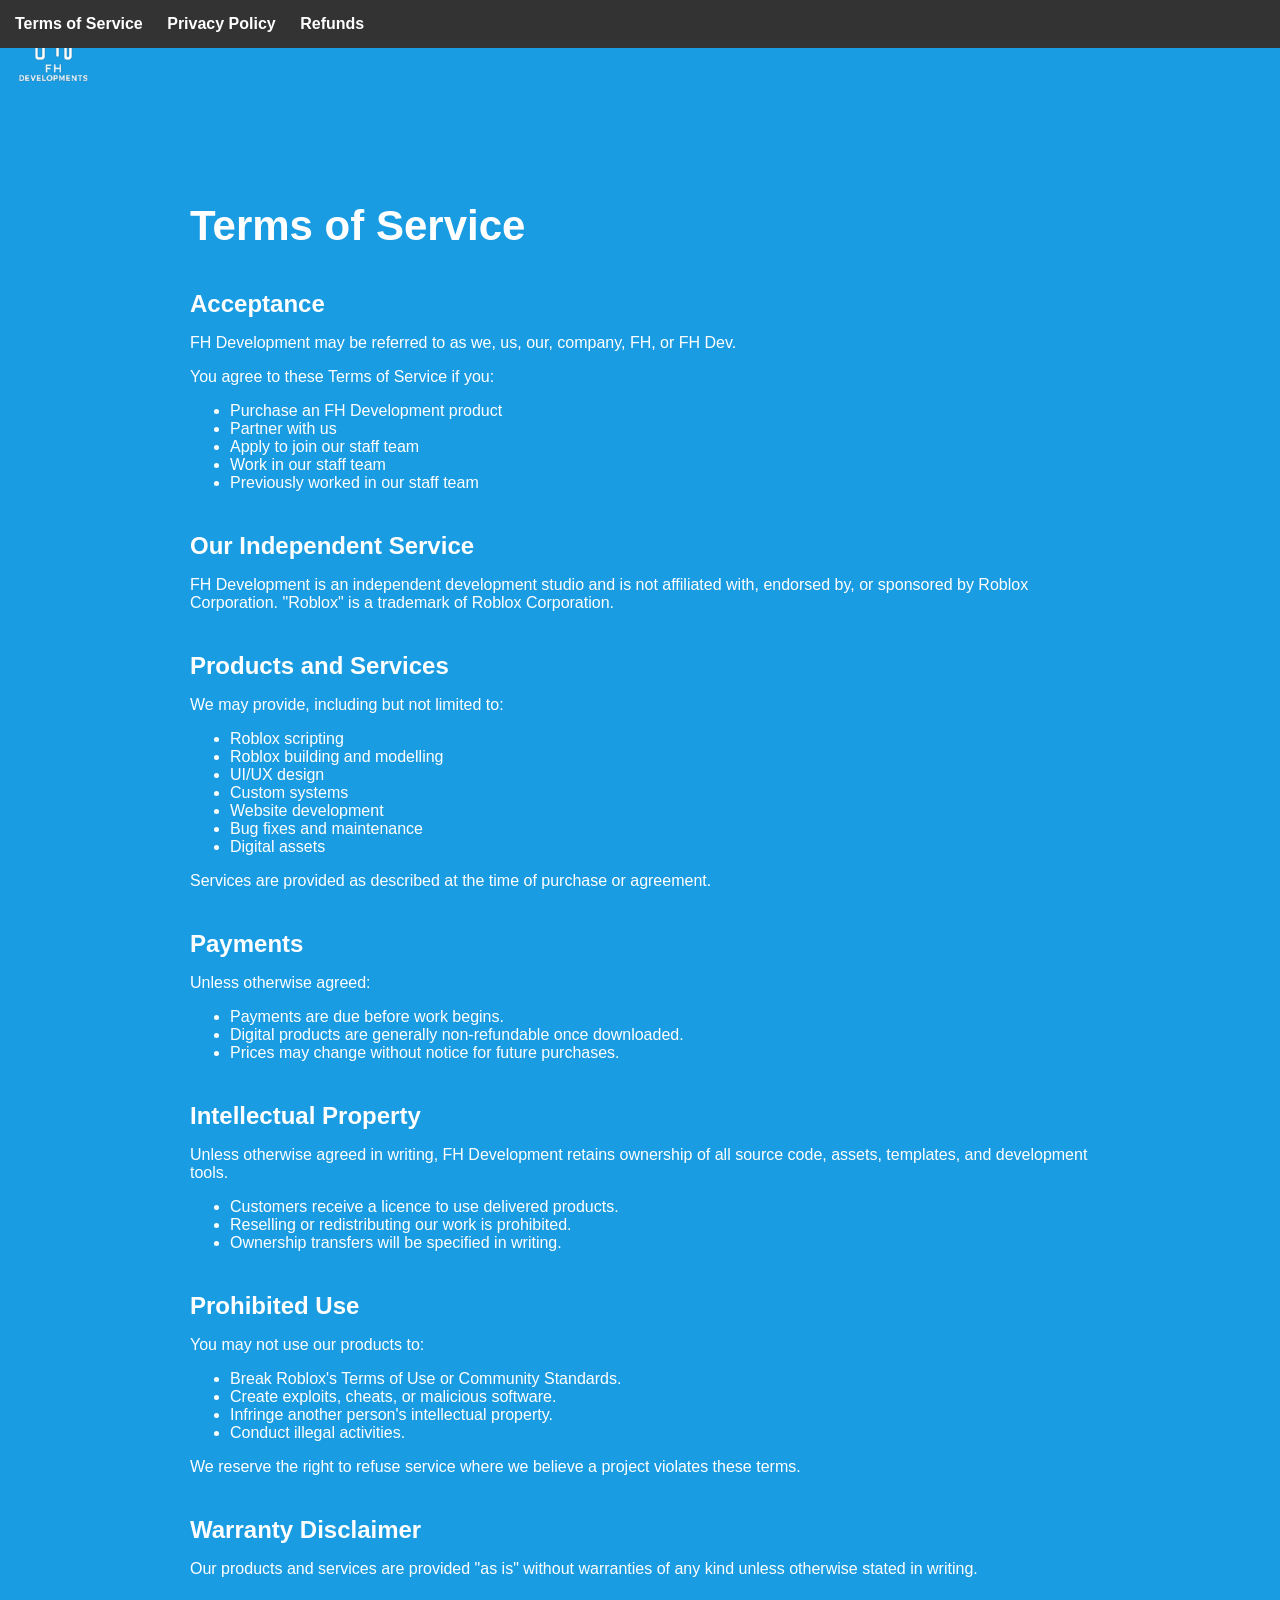
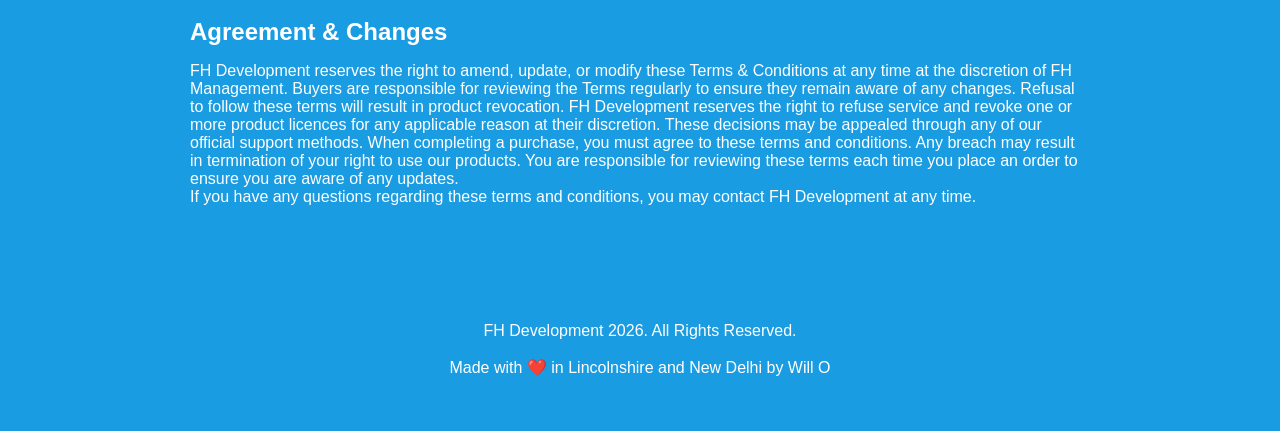
==== index.html @ 1bd392b0 "Remove duplicate page title in index.html Removed duplicate 'Terms of Service' title." ====
<!DOCTYPE html>
<html lang="en">
<head>
    <meta charset="UTF-8">
    <meta name="viewport" content="width=device-width, initial-scale=1.0">
    <title>FH Development - Legal | Terms of Service</title>

    <meta name="theme-color" content="#478ac9">
    <meta property="og:title" content="Terms of Service">
    <meta property="og:type" content="website">

    <link rel="stylesheet" href="styles.css">
</head>

<body>

<nav class="navbar">
    <a href="#">Terms of Service</a>
    <a href="calls.html">Privacy Policy</a>
    <a href="units.html">Refunds</a>
</nav>

<a href="index.html" class="logo">
    <img src="images/Real_White_Logo.png" alt="FH Development Logo">
</a>

<main class="content">

    <div class="page-title">Terms of Service</div>

        <div class="section">
            <div class="section-title">Acceptance</div>

            <p>FH Development may be referred to as we, us, our, company, FH, or FH Dev.</p>

            <p>You agree to these Terms of Service if you:</p>

            <ul>
                <li>Purchase an FH Development product</li>
                <li>Partner with us</li>
                <li>Apply to join our staff team</li>
                <li>Work in our staff team</li>
                <li>Previously worked in our staff team</li>
            </ul>
        </div>

        <div class="section">
            <div class="section-title">Our Independent Service</div>

            <p>
                FH Development is an independent development studio and is not affiliated
                with, endorsed by, or sponsored by Roblox Corporation. "Roblox" is a
                trademark of Roblox Corporation.
            </p>
        </div>

        <div class="section">
            <div class="section-title">Products and Services</div>

            <p>We may provide, including but not limited to:</p>

            <ul>
                <li>Roblox scripting</li>
                <li>Roblox building and modelling</li>
                <li>UI/UX design</li>
                <li>Custom systems</li>
                <li>Website development</li>
                <li>Bug fixes and maintenance</li>
                <li>Digital assets</li>
            </ul>

            <p>
                Services are provided as described at the time of purchase or agreement.
            </p>
        </div>

        <div class="section">
            <div class="section-title">Payments</div>

            <p>
                Unless otherwise agreed:
            </p>

            <ul>
                <li>Payments are due before work begins.</li>
                <li>Digital products are generally non-refundable once downloaded.</li>
                <li>Prices may change without notice for future purchases.</li>
            </ul>
        </div>

        <div class="section">
            <div class="section-title">Intellectual Property</div>

            <p>
                Unless otherwise agreed in writing, FH Development retains ownership of
                all source code, assets, templates, and development tools.
            </p>

            <ul>
                <li>Customers receive a licence to use delivered products.</li>
                <li>Reselling or redistributing our work is prohibited.</li>
                <li>Ownership transfers will be specified in writing.</li>
            </ul>
        </div>

        <div class="section">
            <div class="section-title">Prohibited Use</div>

            <p>You may not use our products to:</p>

            <ul>
                <li>Break Roblox's Terms of Use or Community Standards.</li>
                <li>Create exploits, cheats, or malicious software.</li>
                <li>Infringe another person's intellectual property.</li>
                <li>Conduct illegal activities.</li>
            </ul>

            <p>
                We reserve the right to refuse service where we believe a project violates
                these terms.
            </p>
        </div>

        <div class="section">
            <div class="section-title">Warranty Disclaimer</div>

            <p>
                Our products and services are provided "as is" without warranties of any
                kind unless otherwise stated in writing.
            </p>
        </div>
		
		<div class="section">
            <div class="section-title">Agreement & Changes</div>

            <p>
                FH Development reserves the right to amend, update, or modify these Terms & Conditions at any time at the discretion of FH Management. Buyers are responsible for reviewing the Terms regularly to ensure they remain aware of any changes. Refusal to follow these terms will result in product revocation. FH Development reserves the right to refuse service and revoke one or more product licences for any applicable reason at their discretion. These decisions may be appealed through any of our official support methods. When completing a purchase, you must agree to these terms and conditions. Any breach may result in termination of your right to use our products. You are responsible for reviewing these terms each time you place an order to ensure you are aware of any updates. <br>If you have any questions regarding these terms and conditions, you may contact FH Development at any time.
            </p>
        </div>

    </main>

    <footer class="footer">
        <p>
            FH Development 2026. All Rights Reserved.
            <br><br>
            Made with ❤️ in Lincolnshire and New Delhi by Will O
        </p>
    </footer>

</body>
</html>
---- styles.css ----
body {
    font-family: Inter, sans-serif;
	background-color: #1a9ce2;
	color: #fff;
}

.page-title {
    font-size: 42px;
    font-weight: 700;
    color: #fff;
}

.section-title {
    font-size: 24px;
    font-weight: 600;
    color: #fff;
    margin-top: 40px;
    margin-bottom: 12px;
}

.section {
    margin-bottom: 30px;
}

.logo img {
    width: 90px;
}

.content {
    max-width: 900px;
    margin: 0 auto;
    padding: 100px 40px 40px;
}

.footer {
    text-align: center;
    padding: 30px;
}

.navbar {
    position: absolute;
    top: 0;
    left: 0;
    background-color: #333;
    padding: 15px;
    width: 100%;
    box-sizing: border-box;
}

.navbar a {
    color: white;
    text-decoration: none;
    margin-right: 20px;
    font-family: Arial, sans-serif;
    font-weight: bold;
}

.navbar a:hover {
    color: #00bfff;
}
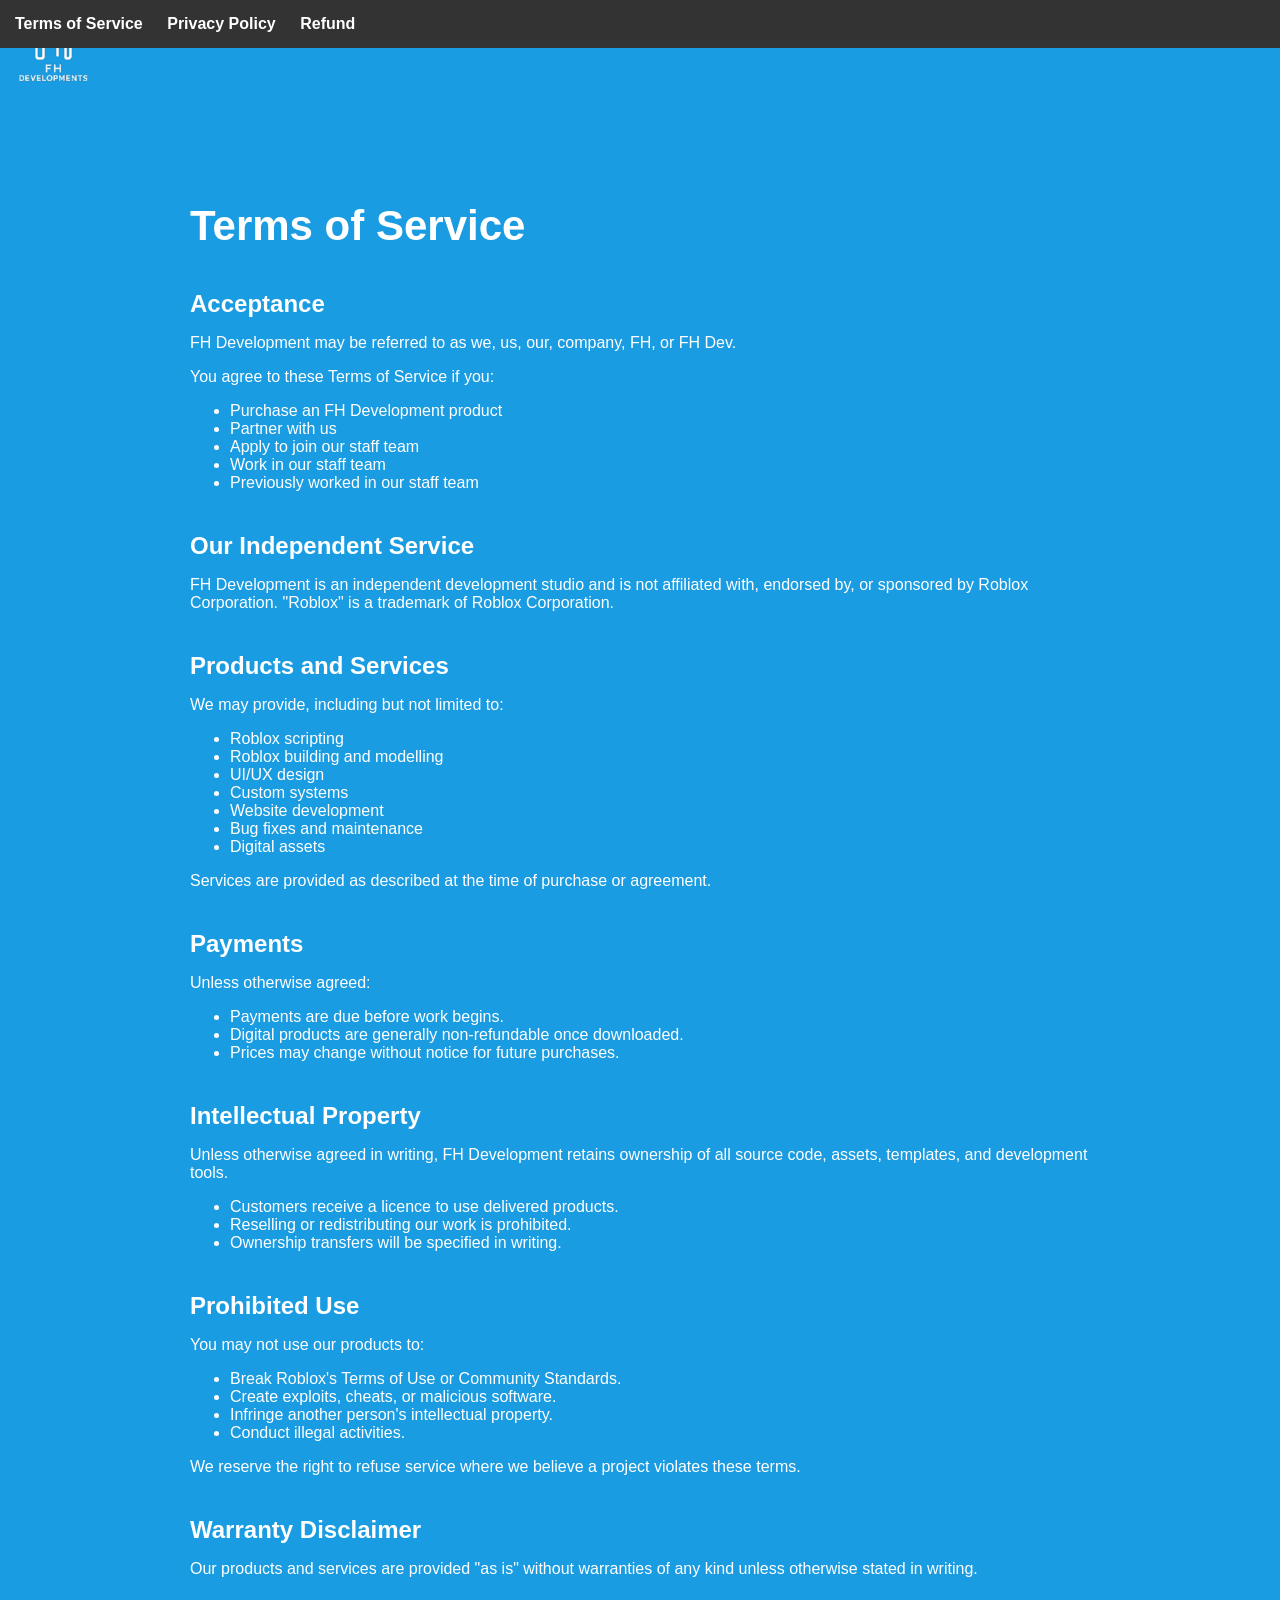
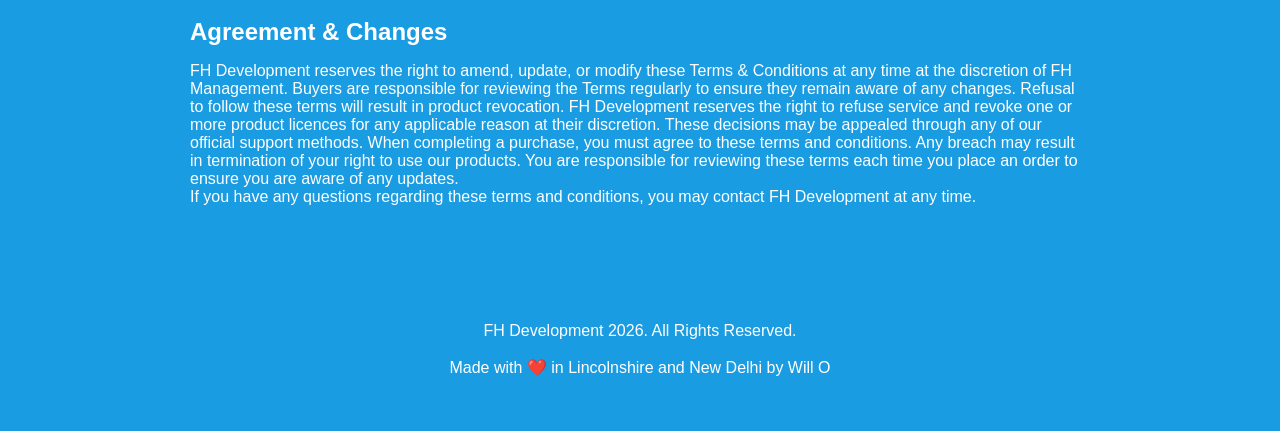
==== commit 73e730e9: "Rename 'Refunds' link to 'Refund'" ====
--- a/index.html
+++ b/index.html
@@ -15,9 +15,9 @@
 <body>
 
 <nav class="navbar">
-    <a href="#">Terms of Service</a>
-    <a href="calls.html">Privacy Policy</a>
-    <a href="units.html">Refunds</a>
+    <a href="https://legal.fh-development.xyz/">Terms of Service</a>
+    <a href="#">Privacy Policy</a>
+    <a href="refunds.html">Refund</a>
 </nav>
 
 <a href="index.html" class="logo">
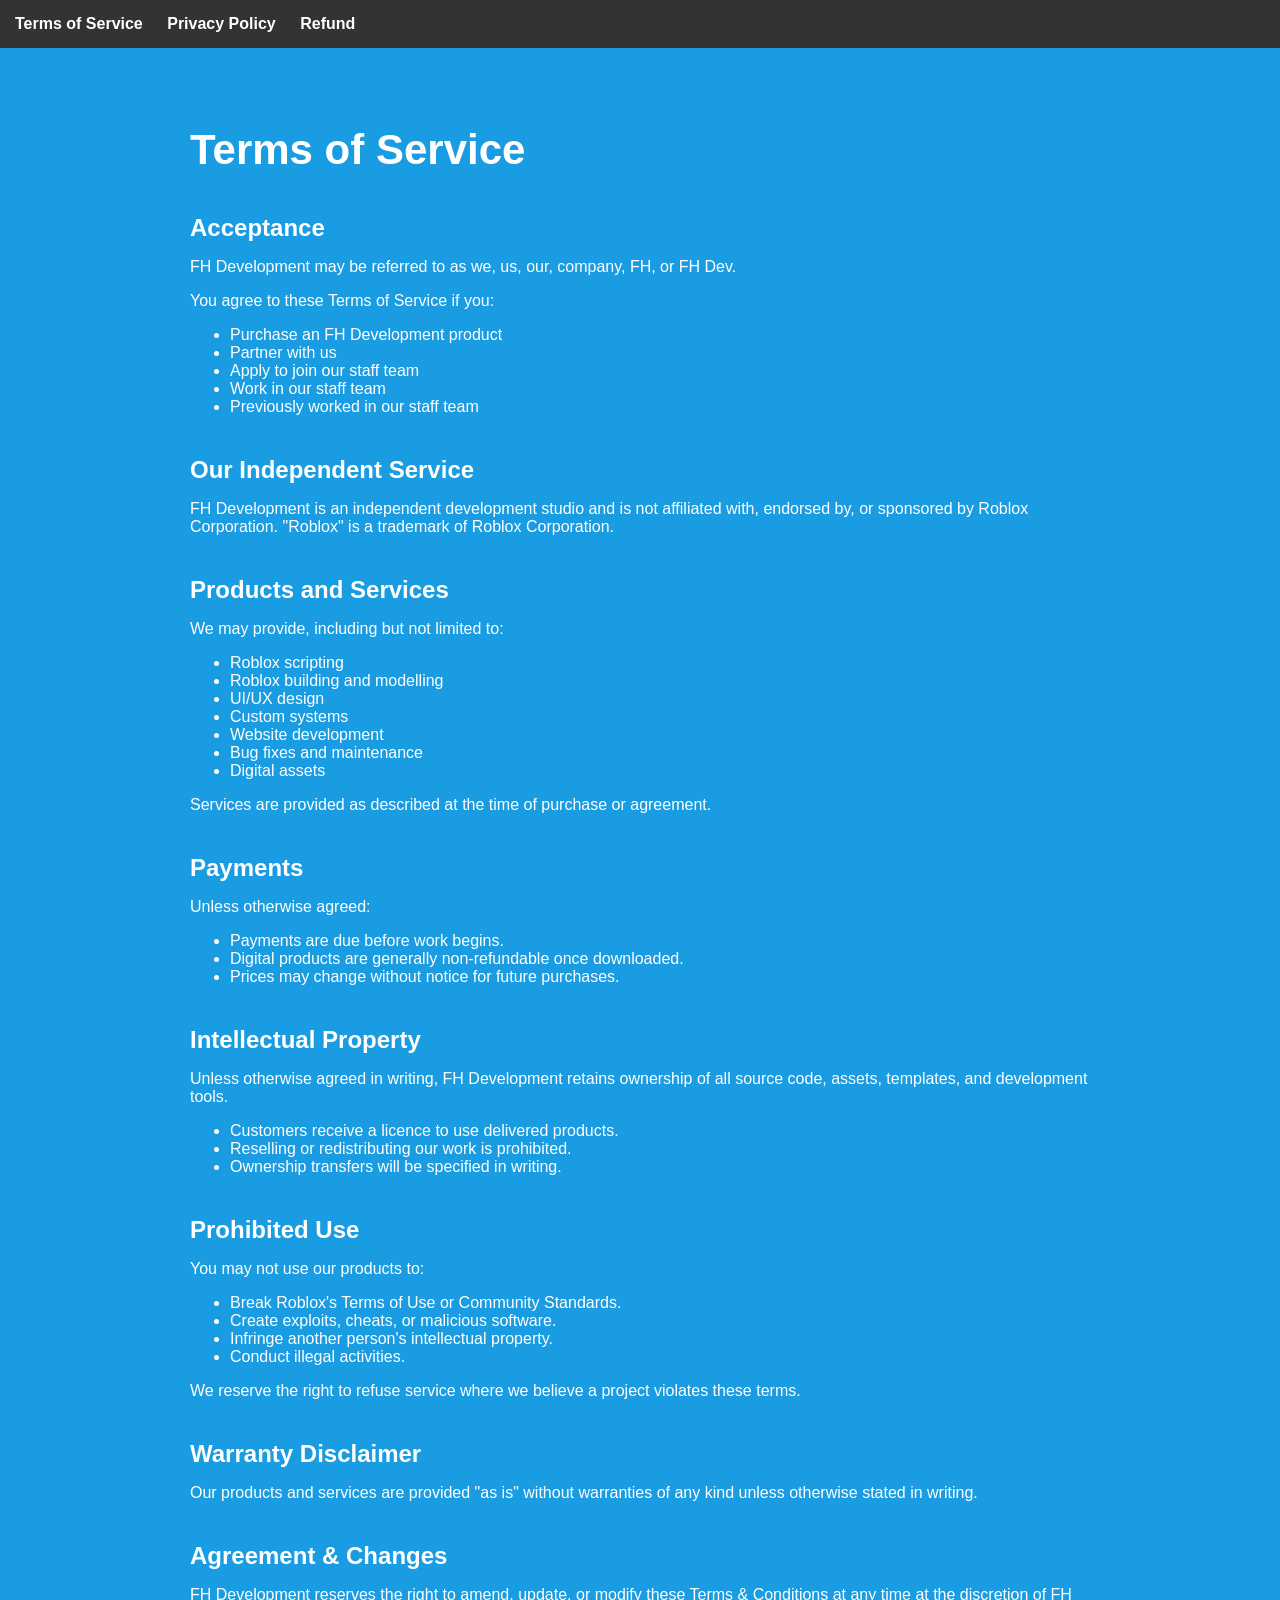
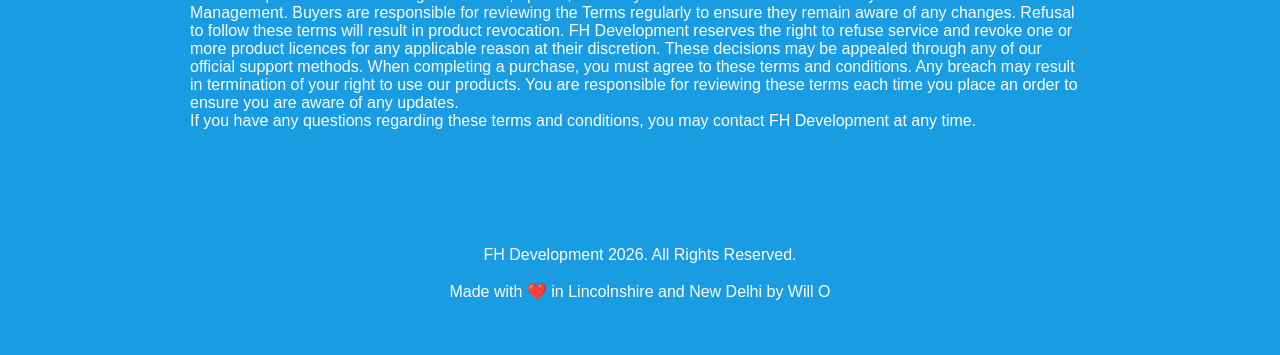
==== commit 7fc4cbb1: "Update logo image source in index.html" ====
--- a/index.html
+++ b/index.html
@@ -4,6 +4,7 @@
     <meta charset="UTF-8">
     <meta name="viewport" content="width=device-width, initial-scale=1.0">
     <title>FH Development - Legal | Terms of Service</title>
+	<link rel="icon" href="https://cdn.fh-development.xyz/White_Logo.jpg">
 
     <meta name="theme-color" content="#478ac9">
     <meta property="og:title" content="Terms of Service">
@@ -21,7 +22,7 @@
 </nav>
 
 <a href="index.html" class="logo">
-    <img src="images/Real_White_Logo.png" alt="FH Development Logo">
+    <img src="https://cdn.fh-development.xyz/White_Logo.jpg" alt="FH Development Logo">
 </a>
 
 <main class="content">
--- a/styles.css
+++ b/styles.css
@@ -37,6 +37,24 @@
     padding: 30px;
 }
 
+p a {
+    color: #ffffff; /* White text */
+    text-decoration: underline;
+    font-weight: 600;
+}
+
+p a:hover {
+    color: #d9f3ff; /* Light blue on hover */
+}
+
+p a:visited {
+    color: #ffffff; /* Keep visited links white */
+}
+
+p a:active {
+    color: #b8e8ff;
+}
+
 .navbar {
     position: absolute;
     top: 0;
